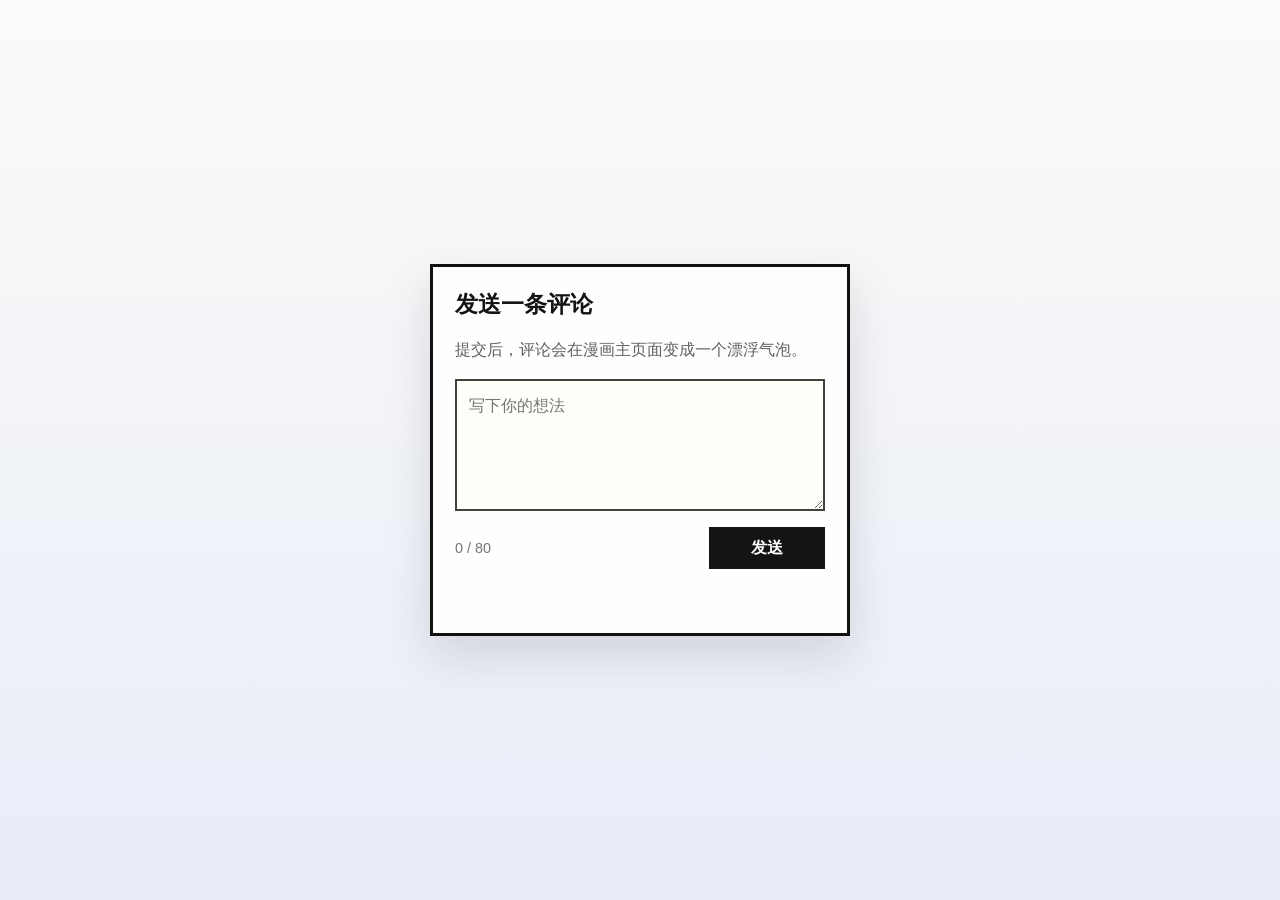
==== comment.html @ daebd34a "Add live comment bubbles" ====
<!doctype html>
<html lang="zh-CN">
  <head>
    <meta charset="UTF-8" />
    <meta name="viewport" content="width=device-width, initial-scale=1.0" />
    <title>发送评论</title>
    <link rel="stylesheet" href="./styles.css?v=comments" />
  </head>
  <body class="comment-page">
    <form class="comment-form" id="comment-form">
      <h1>发送一条评论</h1>
      <p>提交后，评论会在漫画主页面变成一个漂浮气泡。</p>
      <textarea
        id="comment-text"
        name="text"
        maxlength="80"
        placeholder="写下你的想法"
        required
      ></textarea>
      <div class="comment-form__meta">
        <span class="comment-form__count" id="comment-count">0 / 80</span>
        <button type="submit" id="comment-submit">发送</button>
      </div>
      <div class="comment-form__status" id="comment-status" role="status"></div>
    </form>

    <script type="module" src="./comment.js?v=comments"></script>
  </body>
</html>
---- styles.css ----
:root {
  --bg: #faf9f6;
  --ink: #141414;
  --paper: #ffffff;
  --panel-line: #111111;
  --accent-blue: #9bb8ff;
  --transition: 720ms cubic-bezier(0.22, 1, 0.36, 1);
  --main-panel-size: 260px;
  --option-panel-size: 170px;
  --overview-scale: 0.72;
}

* {
  box-sizing: border-box;
}

body {
  margin: 0;
  min-height: 100vh;
  font-family: "PingFang SC", "Hiragino Sans GB", "Microsoft YaHei", sans-serif;
  color: var(--ink);
  background: var(--bg);
}

button,
textarea,
input {
  font: inherit;
}

.app-shell {
  width: min(1180px, calc(100vw - 64px));
  margin: 0 auto;
  padding: 52px 0 56px;
}

.story-stage {
  position: relative;
  overflow: visible;
  border-radius: 24px;
  background: transparent;
  min-height: calc(var(--main-panel-size) * 2 + var(--option-panel-size) + 40px);
}

.chapter-overview[hidden] {
  display: none;
}

.chapter-overview {
  padding: 8px 0 24px;
  opacity: 0;
  transform: translateY(24px);
  transition: opacity 700ms ease, transform 700ms ease;
}

.chapter-overview.is-visible {
  opacity: 1;
  transform: translateY(0);
}

.overview-grid {
  display: grid;
  grid-template-columns: repeat(auto-fit, minmax(320px, 1fr));
  gap: 18px 36px;
}

.overview-chapter {
  display: flex;
  flex-direction: column;
  align-items: center;
  gap: 4px;
  justify-content: center;
}

.overview-label {
  font-size: 0.95rem;
  font-weight: 700;
  letter-spacing: 0.08em;
  color: rgba(20, 20, 20, 0.7);
}

.overview-caption {
  width: min(420px, 92%);
  font-family: "STKaiti", "KaiTi", "Songti SC", serif;
  font-size: 1rem;
  line-height: 1.8;
  text-align: center;
  color: rgba(20, 20, 20, 0.76);
  margin-top: -6px;
}

.overview-chapter .chapter-grid {
  transform: scale(var(--overview-scale));
  transform-origin: top center;
  margin: 0;
  margin-bottom: calc(((var(--main-panel-size) * 2) + 18px) * -0.18);
}

.chapter-track {
  display: flex;
  align-items: stretch;
  gap: 0;
  transition: transform 1200ms cubic-bezier(0.2, 0.8, 0.2, 1);
  will-change: transform;
}

.chapter {
  position: relative;
  flex: 0 0 100%;
  width: 100%;
  padding: 0;
  display: flex;
  flex-direction: column;
  gap: 48px;
  align-items: center;
}

.chapter-caption {
  min-height: 1.8em;
  width: min(720px, 88%);
  font-family: "STKaiti", "KaiTi", "Songti SC", serif;
  font-size: 1.18rem;
  line-height: 1.8;
  letter-spacing: 0.05em;
  text-align: center;
  color: rgba(20, 20, 20, 0.82);
  opacity: 0;
  transform: translateY(8px);
  transition: opacity 260ms ease, transform 260ms ease;
}

.chapter-caption.is-visible {
  opacity: 1;
  transform: translateY(0);
}

.chapter-grid {
  display: grid;
  grid-template-columns: repeat(2, var(--main-panel-size));
  grid-template-rows: repeat(2, var(--main-panel-size));
  gap: 18px;
  width: fit-content;
  margin: 0 auto;
  overflow: visible;
  background: transparent;
  transition: transform var(--transition), opacity var(--transition);
}

.comic-panel {
  width: 100%;
  height: 100%;
  min-height: 0;
  position: relative;
  padding: 0;
  border-radius: 0;
  border: 4px solid var(--panel-line);
  background: #fbf7ed;
  box-shadow: none;
  overflow: hidden;
  opacity: 0;
  transform: translateY(18px) scale(0.98);
  transition:
    opacity 560ms ease,
    transform 560ms ease,
    border-color 220ms ease,
    background-color 220ms ease,
    box-shadow 220ms ease;
}

.comic-panel.is-visible {
  opacity: 1;
  transform: translateY(0) scale(1);
}

.comic-panel.is-drop-target {
  background: #fbf7ed;
}

.comic-panel.is-over {
  box-shadow: inset 0 0 0 6px rgba(155, 184, 255, 0.2);
}

.comic-panel.is-empty .panel-art,
.comic-panel.is-empty::after {
  opacity: 0.42;
}

.comic-panel.is-option {
  width: var(--option-panel-size);
  height: var(--option-panel-size);
  cursor: grab;
  opacity: 1;
  transform: none;
  border-radius: 0;
  border-width: 3px;
  touch-action: none;
  user-select: none;
  transform-origin: center center;
  transition:
    transform 220ms cubic-bezier(0.22, 1, 0.36, 1),
    opacity 1200ms ease,
    filter 1200ms ease,
    border-color 220ms ease,
    box-shadow 220ms ease;
}

.comic-panel.is-option:active {
  cursor: grabbing;
}

.comic-panel.is-option:hover {
  border-color: #f0c64d;
  box-shadow: 0 18px 32px rgba(0, 0, 0, 0.16);
}

.comic-panel.is-option.is-hover-left {
  transform: scale(1.16);
}

.comic-panel.is-option.is-hover-right {
  transform: scale(1.16);
}

.comic-panel.is-option.is-hover-center {
  transform: scale(1.16);
}

.panel-art {
  height: 100%;
  min-height: 100%;
  border-radius: 0;
  overflow: hidden;
  background-position: center;
  background-size: cover;
  background-color: #e9dfca;
  transition:
    opacity 1100ms ease,
    filter 1100ms ease,
    transform 1100ms ease;
}

.option-strip {
  position: relative;
  padding: 0;
  border: 0;
  border-radius: 0;
  background: transparent;
  opacity: 0;
  transform: translateY(16px);
  transition: opacity 420ms ease, transform 420ms ease;
}

.option-strip.is-visible {
  opacity: 1;
  transform: translateY(0);
}

.option-strip__title {
  display: none;
}

.options {
  display: grid;
  grid-template-columns: repeat(4, minmax(0, 1fr));
  gap: 28px;
  width: fit-content;
  margin: 0 auto;
  justify-items: center;
}

.options.is-frozen {
  position: relative;
}

.options.is-frozen .comic-panel.is-option {
  position: absolute;
  margin: 0;
}

.comic-panel.is-option.is-dragging {
  opacity: 0;
}

.chapter.is-transitioning .option-strip {
  pointer-events: none;
}

.chapter.is-transitioning .comic-panel.is-option.is-used {
  opacity: 0;
  pointer-events: none;
}

.comic-panel.is-option.is-bursting {
  opacity: 0;
  filter: blur(20px);
  transform: translateY(-10px) scale(1.02);
  pointer-events: none;
}

.comic-panel.is-option.is-bursting .panel-art {
  opacity: 0.08;
  filter: blur(26px) saturate(0.92) brightness(1.05);
  transform: translateY(-8px) scale(1.06);
}

.particle {
  position: absolute;
  width: var(--w, 32px);
  height: var(--h, 18px);
  border-radius: 999px;
  background:
    radial-gradient(circle at center, rgba(255, 255, 255, 0.46), rgba(255, 255, 255, 0));
  opacity: 0;
  transform: translate3d(0, 0, 0) scale(0.92);
  filter: blur(6px);
  mix-blend-mode: screen;
  animation: feather-dissolve var(--duration, 1400ms) cubic-bezier(0.16, 0.84, 0.32, 1) forwards;
  pointer-events: none;
}

@keyframes feather-dissolve {
  0% {
    opacity: 0;
    transform: translate3d(0, 0, 0) scale(0.86);
    filter: blur(3px);
  }

  16% {
    opacity: 0.32;
  }

  55% {
    opacity: 0.18;
  }

  100% {
    opacity: 0;
    transform:
      translate3d(var(--dx, 0px), var(--dy, 0px), 0)
      scale(1.2);
    filter: blur(14px);
  }
}

.comic-panel.is-empty::after {
  content: "拖到这里";
  position: absolute;
  inset: auto 0 26px;
  text-align: center;
  font-size: 0.9rem;
  letter-spacing: 0.08em;
  color: rgba(20, 20, 20, 0.26);
}

.comment-bubble-layer {
  position: fixed;
  inset: 0;
  z-index: 30;
  overflow: hidden;
  pointer-events: none;
}

.comment-bubble {
  position: absolute;
  display: grid;
  place-items: center;
  width: var(--bubble-size, 108px);
  height: var(--bubble-size, 108px);
  padding: 16px;
  border: 2px solid rgba(20, 20, 20, 0.72);
  border-radius: 999px;
  background:
    radial-gradient(circle at 32% 24%, rgba(255, 255, 255, 0.88), rgba(255, 255, 255, 0.2) 28%, transparent 42%),
    linear-gradient(145deg, rgba(255, 255, 255, 0.92), rgba(179, 214, 255, 0.86) 48%, rgba(255, 229, 130, 0.78));
  box-shadow: 0 16px 30px rgba(20, 20, 20, 0.14);
  color: rgba(20, 20, 20, 0.86);
  font-size: clamp(0.78rem, 1.8vw, 0.98rem);
  line-height: 1.38;
  text-align: center;
  word-break: break-word;
  transform: translate3d(0, 0, 0);
  will-change: transform;
}

.comment-qr {
  position: fixed;
  left: 20px;
  bottom: 20px;
  z-index: 45;
  display: grid;
  gap: 8px;
  width: 132px;
  padding: 10px;
  border: 2px solid rgba(20, 20, 20, 0.78);
  background: rgba(255, 255, 255, 0.94);
  box-shadow: 0 18px 38px rgba(20, 20, 20, 0.16);
  touch-action: none;
  user-select: none;
}

.comment-qr__handle {
  height: 28px;
  border: 0;
  background: #141414;
  color: #ffffff;
  font-size: 0.82rem;
  font-weight: 700;
  letter-spacing: 0.08em;
  cursor: grab;
}

.comment-qr__handle:active {
  cursor: grabbing;
}

.comment-qr__link {
  display: block;
  border: 1px solid rgba(20, 20, 20, 0.14);
  background: #ffffff;
}

.comment-qr__image {
  display: block;
  width: 100%;
  aspect-ratio: 1;
}

.comment-page {
  min-height: 100vh;
  display: grid;
  place-items: center;
  padding: 24px;
  background:
    linear-gradient(180deg, rgba(255, 255, 255, 0.3), rgba(155, 184, 255, 0.2)),
    var(--bg);
}

.comment-form {
  width: min(420px, 100%);
  display: grid;
  gap: 16px;
  padding: 22px;
  border: 3px solid var(--panel-line);
  background: rgba(255, 255, 255, 0.94);
  box-shadow: 0 20px 44px rgba(20, 20, 20, 0.13);
}

.comment-form h1 {
  margin: 0;
  font-size: 1.42rem;
  letter-spacing: 0;
}

.comment-form p {
  margin: 0;
  color: rgba(20, 20, 20, 0.68);
  line-height: 1.7;
}

.comment-form textarea {
  width: 100%;
  min-height: 132px;
  resize: vertical;
  border: 2px solid rgba(20, 20, 20, 0.8);
  padding: 12px;
  line-height: 1.6;
  background: #fffdf7;
  color: var(--ink);
}

.comment-form__meta {
  display: flex;
  align-items: center;
  justify-content: space-between;
  gap: 12px;
}

.comment-form__count {
  color: rgba(20, 20, 20, 0.58);
  font-size: 0.9rem;
}

.comment-form button {
  min-width: 116px;
  height: 42px;
  border: 0;
  background: #141414;
  color: #ffffff;
  font-weight: 700;
  cursor: pointer;
}

.comment-form button:disabled {
  opacity: 0.48;
  cursor: not-allowed;
}

.comment-form__status {
  min-height: 1.6em;
  color: rgba(20, 20, 20, 0.7);
  line-height: 1.6;
}

@media (max-width: 920px) {
  :root {
    --main-panel-size: min(38vw, 220px);
    --option-panel-size: min(22vw, 150px);
  }

  .chapter.is-complete .chapter-grid {
    grid-template-columns: repeat(2, var(--main-panel-size));
    grid-template-rows: repeat(2, var(--main-panel-size));
  }

  .options {
    grid-template-columns: repeat(2, minmax(0, 1fr));
    gap: 22px;
  }

}

@media (max-width: 560px) {
  :root {
    --main-panel-size: min(42vw, 180px);
    --option-panel-size: min(42vw, 150px);
  }

  .app-shell {
    width: min(100vw - 28px, 100%);
    padding-top: 24px;
  }

  .options {
    grid-template-columns: repeat(2, minmax(0, 1fr));
    gap: 18px;
  }

  .comic-panel.is-option {
    width: var(--option-panel-size);
    height: var(--option-panel-size);
  }

  .comment-qr {
    width: 112px;
    left: 14px;
    bottom: 14px;
  }
}
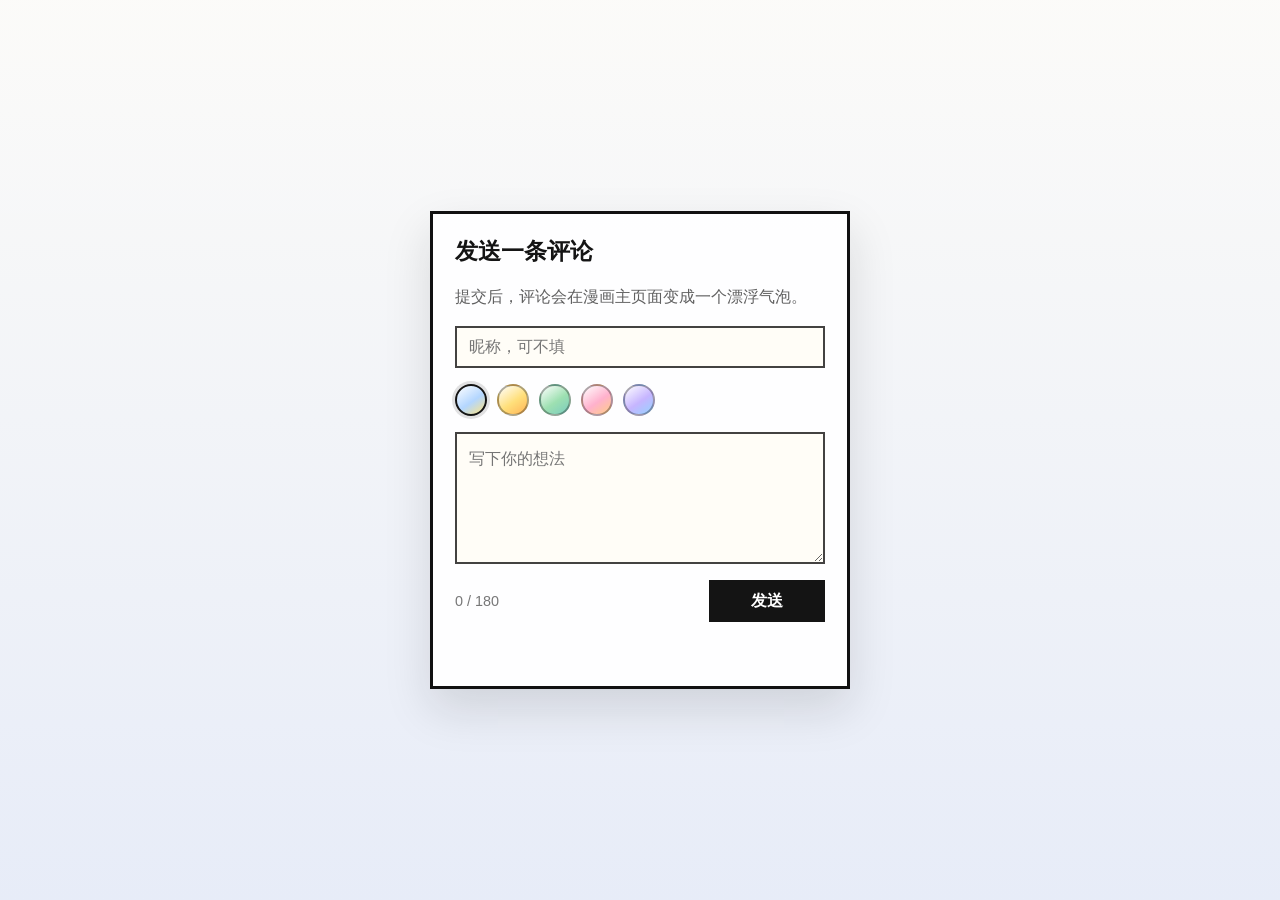
==== commit ecea1b99: "Upgrade comment bubbles" ====
--- a/comment.html
+++ b/comment.html
@@ -4,16 +4,44 @@
     <meta charset="UTF-8" />
     <meta name="viewport" content="width=device-width, initial-scale=1.0" />
     <title>发送评论</title>
-    <link rel="stylesheet" href="./styles.css?v=comments" />
+    <link rel="stylesheet" href="./styles.css?v=bubble-upgrade" />
   </head>
   <body class="comment-page">
     <form class="comment-form" id="comment-form">
       <h1>发送一条评论</h1>
       <p>提交后，评论会在漫画主页面变成一个漂浮气泡。</p>
+      <input
+        id="comment-nickname"
+        name="nickname"
+        maxlength="16"
+        placeholder="昵称，可不填"
+      />
+      <div class="comment-color" aria-label="选择气泡颜色">
+        <label>
+          <input type="radio" name="color" value="blue" checked />
+          <span class="comment-color__swatch comment-color__swatch--blue"></span>
+        </label>
+        <label>
+          <input type="radio" name="color" value="yellow" />
+          <span class="comment-color__swatch comment-color__swatch--yellow"></span>
+        </label>
+        <label>
+          <input type="radio" name="color" value="green" />
+          <span class="comment-color__swatch comment-color__swatch--green"></span>
+        </label>
+        <label>
+          <input type="radio" name="color" value="pink" />
+          <span class="comment-color__swatch comment-color__swatch--pink"></span>
+        </label>
+        <label>
+          <input type="radio" name="color" value="violet" />
+          <span class="comment-color__swatch comment-color__swatch--violet"></span>
+        </label>
+      </div>
       <textarea
         id="comment-text"
         name="text"
-        maxlength="80"
+        maxlength="180"
         placeholder="写下你的想法"
         required
       ></textarea>
@@ -24,6 +52,6 @@
       <div class="comment-form__status" id="comment-status" role="status"></div>
     </form>
 
-    <script type="module" src="./comment.js?v=comments"></script>
+    <script type="module" src="./comment.js?v=bubble-upgrade"></script>
   </body>
 </html>
--- a/styles.css
+++ b/styles.css
@@ -5,8 +5,8 @@
   --panel-line: #111111;
   --accent-blue: #9bb8ff;
   --transition: 720ms cubic-bezier(0.22, 1, 0.36, 1);
-  --main-panel-size: 260px;
-  --option-panel-size: 170px;
+  --main-panel-size: 320px;
+  --option-panel-size: 190px;
   --overview-scale: 0.72;
 }
 
@@ -39,7 +39,7 @@
   overflow: visible;
   border-radius: 24px;
   background: transparent;
-  min-height: calc(var(--main-panel-size) * 2 + var(--option-panel-size) + 40px);
+  min-height: calc(var(--main-panel-size) * 1.5 + var(--option-panel-size) * 0.78 + 160px);
 }
 
 .chapter-overview[hidden] {
@@ -93,7 +93,7 @@
   transform: scale(var(--overview-scale));
   transform-origin: top center;
   margin: 0;
-  margin-bottom: calc(((var(--main-panel-size) * 2) + 18px) * -0.18);
+  margin-bottom: calc(((var(--main-panel-size) * 1.48) + 18px) * -0.18);
 }
 
 .chapter-track {
@@ -137,7 +137,7 @@
 .chapter-grid {
   display: grid;
   grid-template-columns: repeat(2, var(--main-panel-size));
-  grid-template-rows: repeat(2, var(--main-panel-size));
+  grid-auto-rows: auto;
   gap: 18px;
   width: fit-content;
   margin: 0 auto;
@@ -148,7 +148,8 @@
 
 .comic-panel {
   width: 100%;
-  height: 100%;
+  height: auto;
+  aspect-ratio: var(--panel-aspect, 1 / 1);
   min-height: 0;
   position: relative;
   padding: 0;
@@ -187,7 +188,7 @@
 
 .comic-panel.is-option {
   width: var(--option-panel-size);
-  height: var(--option-panel-size);
+  height: auto;
   cursor: grab;
   opacity: 1;
   transform: none;
@@ -231,8 +232,9 @@
   border-radius: 0;
   overflow: hidden;
   background-position: center;
-  background-size: cover;
-  background-color: #e9dfca;
+  background-size: contain;
+  background-repeat: no-repeat;
+  background-color: #fffdf7;
   transition:
     opacity 1100ms ease,
     filter 1100ms ease,
@@ -362,16 +364,17 @@
 
 .comment-bubble {
   position: absolute;
-  display: grid;
-  place-items: center;
+  display: flex;
+  flex-direction: column;
+  align-items: center;
+  justify-content: center;
+  gap: 4px;
   width: var(--bubble-size, 108px);
   height: var(--bubble-size, 108px);
   padding: 16px;
   border: 2px solid rgba(20, 20, 20, 0.72);
   border-radius: 999px;
-  background:
-    radial-gradient(circle at 32% 24%, rgba(255, 255, 255, 0.88), rgba(255, 255, 255, 0.2) 28%, transparent 42%),
-    linear-gradient(145deg, rgba(255, 255, 255, 0.92), rgba(179, 214, 255, 0.86) 48%, rgba(255, 229, 130, 0.78));
+  background: var(--bubble-bg);
   box-shadow: 0 16px 30px rgba(20, 20, 20, 0.14);
   color: rgba(20, 20, 20, 0.86);
   font-size: clamp(0.78rem, 1.8vw, 0.98rem);
@@ -380,6 +383,86 @@
   word-break: break-word;
   transform: translate3d(0, 0, 0);
   will-change: transform;
+  pointer-events: auto;
+  cursor: grab;
+  touch-action: none;
+  transition:
+    width 220ms ease,
+    height 220ms ease,
+    border-radius 220ms ease,
+    box-shadow 220ms ease;
+}
+
+.comment-bubble[data-color="blue"] {
+  --bubble-bg:
+    radial-gradient(circle at 32% 24%, rgba(255, 255, 255, 0.88), rgba(255, 255, 255, 0.2) 28%, transparent 42%),
+    linear-gradient(145deg, rgba(255, 255, 255, 0.92), rgba(179, 214, 255, 0.86) 48%, rgba(255, 229, 130, 0.78));
+}
+
+.comment-bubble[data-color="yellow"] {
+  --bubble-bg:
+    radial-gradient(circle at 32% 24%, rgba(255, 255, 255, 0.88), rgba(255, 255, 255, 0.2) 28%, transparent 42%),
+    linear-gradient(145deg, rgba(255, 255, 255, 0.94), rgba(255, 223, 122, 0.88) 46%, rgba(255, 181, 88, 0.72));
+}
+
+.comment-bubble[data-color="green"] {
+  --bubble-bg:
+    radial-gradient(circle at 32% 24%, rgba(255, 255, 255, 0.88), rgba(255, 255, 255, 0.2) 28%, transparent 42%),
+    linear-gradient(145deg, rgba(255, 255, 255, 0.94), rgba(157, 224, 177, 0.86) 48%, rgba(123, 204, 191, 0.72));
+}
+
+.comment-bubble[data-color="pink"] {
+  --bubble-bg:
+    radial-gradient(circle at 32% 24%, rgba(255, 255, 255, 0.88), rgba(255, 255, 255, 0.2) 28%, transparent 42%),
+    linear-gradient(145deg, rgba(255, 255, 255, 0.94), rgba(255, 177, 205, 0.86) 48%, rgba(255, 206, 134, 0.72));
+}
+
+.comment-bubble[data-color="violet"] {
+  --bubble-bg:
+    radial-gradient(circle at 32% 24%, rgba(255, 255, 255, 0.88), rgba(255, 255, 255, 0.2) 28%, transparent 42%),
+    linear-gradient(145deg, rgba(255, 255, 255, 0.94), rgba(198, 181, 255, 0.86) 48%, rgba(150, 211, 255, 0.72));
+}
+
+.comment-bubble.is-dragging {
+  cursor: grabbing;
+  box-shadow: 0 24px 44px rgba(20, 20, 20, 0.22);
+}
+
+.comment-bubble.is-expanded {
+  width: min(320px, calc(100vw - 32px));
+  height: auto;
+  min-height: 156px;
+  border-radius: 18px;
+  padding: 18px 20px;
+  z-index: 2;
+}
+
+.comment-bubble__author {
+  max-width: 100%;
+  font-size: 0.76rem;
+  font-weight: 700;
+  opacity: 0.62;
+  overflow: hidden;
+  text-overflow: ellipsis;
+  white-space: nowrap;
+}
+
+.comment-bubble__text {
+  display: -webkit-box;
+  max-width: 100%;
+  overflow: hidden;
+  -webkit-box-orient: vertical;
+  -webkit-line-clamp: 4;
+}
+
+.comment-bubble.is-expanded .comment-bubble__text {
+  display: block;
+  overflow: visible;
+}
+
+.comment-bubble__time {
+  font-size: 0.72rem;
+  color: rgba(20, 20, 20, 0.42);
 }
 
 .comment-qr {
@@ -468,6 +551,69 @@
   color: var(--ink);
 }
 
+.comment-form input[type="text"],
+.comment-form input:not([type]) {
+  width: 100%;
+  height: 42px;
+  border: 2px solid rgba(20, 20, 20, 0.8);
+  padding: 0 12px;
+  background: #fffdf7;
+  color: var(--ink);
+}
+
+.comment-color {
+  display: flex;
+  gap: 10px;
+  align-items: center;
+}
+
+.comment-color label {
+  position: relative;
+  display: block;
+  width: 32px;
+  height: 32px;
+}
+
+.comment-color input {
+  position: absolute;
+  opacity: 0;
+  inset: 0;
+}
+
+.comment-color__swatch {
+  display: block;
+  width: 32px;
+  height: 32px;
+  border: 2px solid rgba(20, 20, 20, 0.35);
+  border-radius: 999px;
+  cursor: pointer;
+}
+
+.comment-color input:checked + .comment-color__swatch {
+  border-color: #141414;
+  box-shadow: 0 0 0 3px rgba(20, 20, 20, 0.12);
+}
+
+.comment-color__swatch--blue {
+  background: linear-gradient(145deg, #ffffff, #b3d6ff 55%, #ffe582);
+}
+
+.comment-color__swatch--yellow {
+  background: linear-gradient(145deg, #ffffff, #ffdf7a 55%, #ffb558);
+}
+
+.comment-color__swatch--green {
+  background: linear-gradient(145deg, #ffffff, #9de0b1 55%, #7bccbf);
+}
+
+.comment-color__swatch--pink {
+  background: linear-gradient(145deg, #ffffff, #ffb1cd 55%, #ffce86);
+}
+
+.comment-color__swatch--violet {
+  background: linear-gradient(145deg, #ffffff, #c6b5ff 55%, #96d3ff);
+}
+
 .comment-form__meta {
   display: flex;
   align-items: center;
@@ -503,13 +649,12 @@
 
 @media (max-width: 920px) {
   :root {
-    --main-panel-size: min(38vw, 220px);
-    --option-panel-size: min(22vw, 150px);
+    --main-panel-size: min(44vw, 300px);
+    --option-panel-size: min(24vw, 156px);
   }
 
   .chapter.is-complete .chapter-grid {
     grid-template-columns: repeat(2, var(--main-panel-size));
-    grid-template-rows: repeat(2, var(--main-panel-size));
   }
 
   .options {
@@ -521,7 +666,7 @@
 
 @media (max-width: 560px) {
   :root {
-    --main-panel-size: min(42vw, 180px);
+    --main-panel-size: min(44vw, 190px);
     --option-panel-size: min(42vw, 150px);
   }
 
@@ -537,7 +682,7 @@
 
   .comic-panel.is-option {
     width: var(--option-panel-size);
-    height: var(--option-panel-size);
+    height: auto;
   }
 
   .comment-qr {
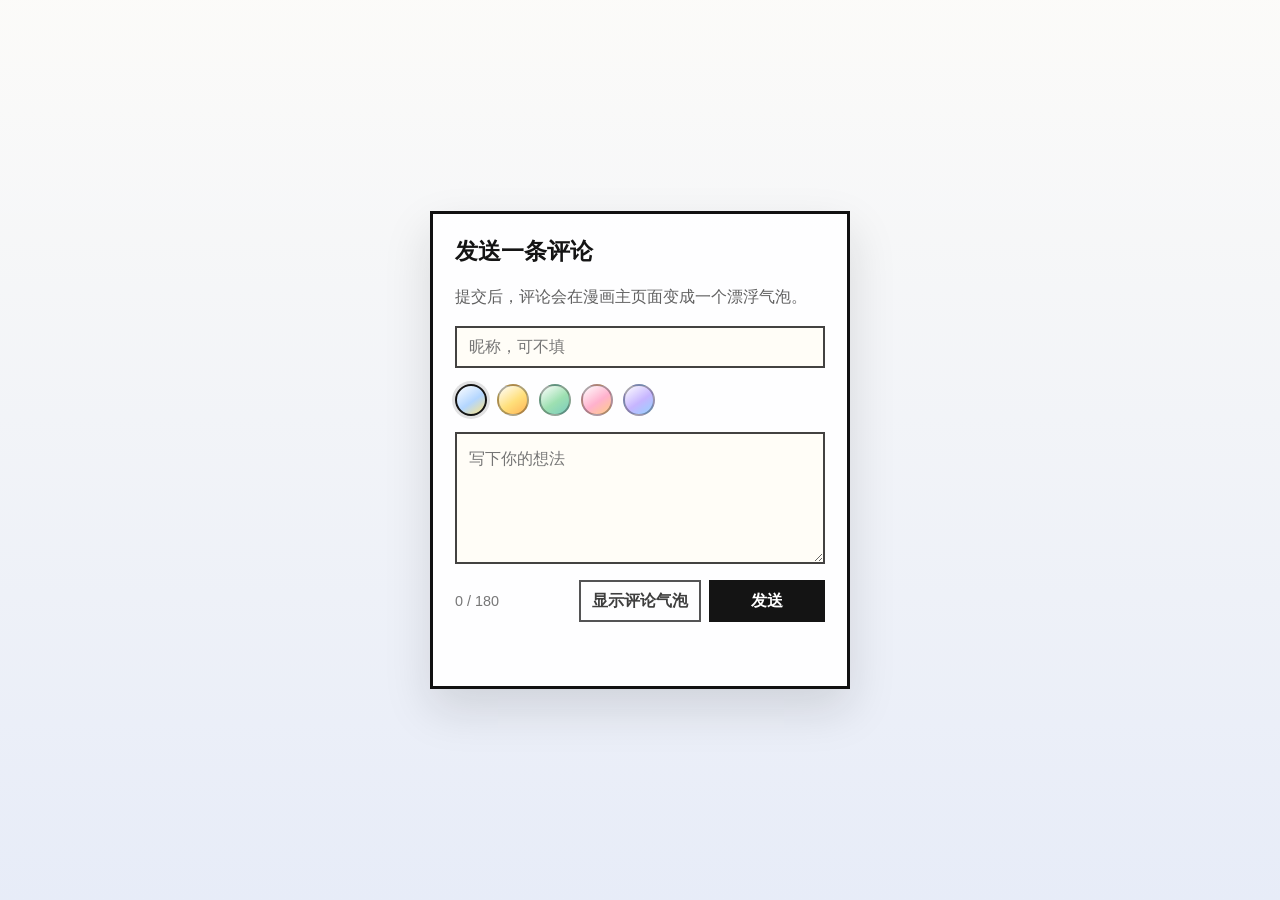
==== commit 3d57a5d2: "增加设置页面，增加评论回复功能" ====
--- a/comment.html
+++ b/comment.html
@@ -4,9 +4,10 @@
     <meta charset="UTF-8" />
     <meta name="viewport" content="width=device-width, initial-scale=1.0" />
     <title>发送评论</title>
-    <link rel="stylesheet" href="./styles.css?v=bubble-upgrade" />
+    <link rel="stylesheet" href="./styles.css?v=preview-bubble-reuse" />
   </head>
   <body class="comment-page">
+    <div class="comment-page-bubble-layer" id="comment-page-bubble-layer"></div>
     <form class="comment-form" id="comment-form">
       <h1>发送一条评论</h1>
       <p>提交后，评论会在漫画主页面变成一个漂浮气泡。</p>
@@ -47,11 +48,23 @@
       ></textarea>
       <div class="comment-form__meta">
         <span class="comment-form__count" id="comment-count">0 / 80</span>
-        <button type="submit" id="comment-submit">发送</button>
+        <div class="comment-form__actions">
+          <button class="comment-form__bubble-button" type="button" id="comment-show-bubbles" aria-expanded="false">
+            显示评论气泡
+          </button>
+          <button type="submit" id="comment-submit">发送</button>
+        </div>
       </div>
       <div class="comment-form__status" id="comment-status" role="status"></div>
     </form>
+    <section class="comment-mobile-bubbles" id="comment-mobile-bubbles" hidden aria-label="当前评论气泡">
+      <div class="comment-mobile-bubbles__head">
+        <span>当前评论</span>
+        <button type="button" id="comment-mobile-bubbles-close" aria-label="关闭评论气泡">×</button>
+      </div>
+      <div class="comment-mobile-bubbles__stage" id="comment-mobile-bubbles-stage"></div>
+    </section>
 
-    <script type="module" src="./comment.js?v=bubble-upgrade"></script>
+    <script type="module" src="./comment.js?v=preview-bubble-reuse"></script>
   </body>
 </html>
--- a/styles.css
+++ b/styles.css
@@ -14,9 +14,18 @@
   box-sizing: border-box;
 }
 
+html {
+  width: 100%;
+  max-width: 100%;
+  overflow-x: hidden;
+}
+
 body {
   margin: 0;
   min-height: 100vh;
+  width: 100%;
+  max-width: 100%;
+  overflow-x: hidden;
   font-family: "PingFang SC", "Hiragino Sans GB", "Microsoft YaHei", sans-serif;
   color: var(--ink);
   background: var(--bg);
@@ -28,15 +37,101 @@
   font: inherit;
 }
 
+.cover-page {
+  position: fixed;
+  inset: 0;
+  z-index: 40;
+  display: grid;
+  place-items: center;
+  padding: 28px;
+  background: #f5f1e8;
+  color: var(--ink);
+  transition:
+    opacity 680ms ease,
+    transform 680ms cubic-bezier(0.22, 1, 0.36, 1),
+    visibility 680ms ease;
+}
+
+.cover-page.is-hidden {
+  opacity: 0;
+  visibility: hidden;
+  transform: translateY(-18px) scale(1.015);
+  pointer-events: none;
+}
+
+.cover-page__inner {
+  width: min(760px, 100%);
+  min-height: min(620px, calc(100vh - 56px));
+  display: grid;
+  grid-template-rows: 1fr auto auto auto 1.25fr auto;
+  align-items: center;
+  justify-items: center;
+  text-align: center;
+}
+
+.cover-page__eyebrow {
+  grid-row: 2;
+  margin: 0;
+  font-size: clamp(1rem, 2vw, 1.25rem);
+  font-weight: 700;
+  letter-spacing: 0.24em;
+}
+
+.cover-page h1 {
+  grid-row: 3;
+  margin: 10px 0 0;
+  font-family: "STKaiti", "KaiTi", "Songti SC", serif;
+  font-size: clamp(3.2rem, 10vw, 7.4rem);
+  line-height: 0.98;
+  letter-spacing: 0;
+}
+
+.cover-page__copy {
+  grid-row: 4;
+  width: min(680px, 96%);
+  margin: 22px 0 0;
+  font-size: clamp(1rem, 2.6vw, 1.2rem);
+  line-height: 1.9;
+  color: rgba(20, 20, 20, 0.74);
+  white-space: nowrap;
+}
+
+.cover-page__enter {
+  grid-row: 6;
+  border: 0;
+  background: transparent;
+  color: rgba(20, 20, 20, 0.82);
+  font-size: clamp(1rem, 2.8vw, 1.28rem);
+  font-weight: 800;
+  letter-spacing: 0.1em;
+  cursor: pointer;
+  animation: cover-enter-blink 1500ms ease-in-out infinite;
+}
+
+@keyframes cover-enter-blink {
+  0%,
+  100% {
+    opacity: 0.34;
+    transform: translateY(0);
+  }
+
+  50% {
+    opacity: 1;
+    transform: translateY(-4px);
+  }
+}
+
 .app-shell {
   width: min(1180px, calc(100vw - 64px));
+  max-width: 100%;
   margin: 0 auto;
   padding: 52px 0 56px;
+  overflow-x: clip;
 }
 
 .story-stage {
   position: relative;
-  overflow: visible;
+  overflow: hidden;
   border-radius: 24px;
   background: transparent;
   min-height: calc(var(--main-panel-size) * 1.5 + var(--option-panel-size) * 0.78 + 160px);
@@ -100,6 +195,7 @@
   display: flex;
   align-items: stretch;
   gap: 0;
+  width: 100%;
   transition: transform 1200ms cubic-bezier(0.2, 0.8, 0.2, 1);
   will-change: transform;
 }
@@ -357,7 +453,7 @@
 .comment-bubble-layer {
   position: fixed;
   inset: 0;
-  z-index: 30;
+  z-index: 42;
   overflow: hidden;
   pointer-events: none;
 }
@@ -381,6 +477,7 @@
   line-height: 1.38;
   text-align: center;
   word-break: break-word;
+  overflow: hidden;
   transform: translate3d(0, 0, 0);
   will-change: transform;
   pointer-events: auto;
@@ -393,31 +490,36 @@
     box-shadow 220ms ease;
 }
 
-.comment-bubble[data-color="blue"] {
+.comment-bubble[data-color="blue"],
+.comment-page-bubble[data-color="blue"] {
   --bubble-bg:
     radial-gradient(circle at 32% 24%, rgba(255, 255, 255, 0.88), rgba(255, 255, 255, 0.2) 28%, transparent 42%),
     linear-gradient(145deg, rgba(255, 255, 255, 0.92), rgba(179, 214, 255, 0.86) 48%, rgba(255, 229, 130, 0.78));
 }
 
-.comment-bubble[data-color="yellow"] {
+.comment-bubble[data-color="yellow"],
+.comment-page-bubble[data-color="yellow"] {
   --bubble-bg:
     radial-gradient(circle at 32% 24%, rgba(255, 255, 255, 0.88), rgba(255, 255, 255, 0.2) 28%, transparent 42%),
     linear-gradient(145deg, rgba(255, 255, 255, 0.94), rgba(255, 223, 122, 0.88) 46%, rgba(255, 181, 88, 0.72));
 }
 
-.comment-bubble[data-color="green"] {
+.comment-bubble[data-color="green"],
+.comment-page-bubble[data-color="green"] {
   --bubble-bg:
     radial-gradient(circle at 32% 24%, rgba(255, 255, 255, 0.88), rgba(255, 255, 255, 0.2) 28%, transparent 42%),
     linear-gradient(145deg, rgba(255, 255, 255, 0.94), rgba(157, 224, 177, 0.86) 48%, rgba(123, 204, 191, 0.72));
 }
 
-.comment-bubble[data-color="pink"] {
+.comment-bubble[data-color="pink"],
+.comment-page-bubble[data-color="pink"] {
   --bubble-bg:
     radial-gradient(circle at 32% 24%, rgba(255, 255, 255, 0.88), rgba(255, 255, 255, 0.2) 28%, transparent 42%),
     linear-gradient(145deg, rgba(255, 255, 255, 0.94), rgba(255, 177, 205, 0.86) 48%, rgba(255, 206, 134, 0.72));
 }
 
-.comment-bubble[data-color="violet"] {
+.comment-bubble[data-color="violet"],
+.comment-page-bubble[data-color="violet"] {
   --bubble-bg:
     radial-gradient(circle at 32% 24%, rgba(255, 255, 255, 0.88), rgba(255, 255, 255, 0.2) 28%, transparent 42%),
     linear-gradient(145deg, rgba(255, 255, 255, 0.94), rgba(198, 181, 255, 0.86) 48%, rgba(150, 211, 255, 0.72));
@@ -431,25 +533,63 @@
 .comment-bubble.is-expanded {
   width: min(320px, calc(100vw - 32px));
   height: auto;
+  max-height: min(520px, calc(100vh - 72px));
   min-height: 156px;
   border-radius: 18px;
   padding: 18px 20px;
   z-index: 2;
+  overflow: hidden;
+}
+
+.comment-bubble__reply-count {
+  position: absolute;
+  right: 14px;
+  bottom: 12px;
+  display: none;
+  min-width: 26px;
+  height: 20px;
+  align-items: center;
+  justify-content: center;
+  border-radius: 999px;
+  background: rgba(90, 90, 90, 0.42);
+  color: rgba(255, 255, 255, 0.94);
+  font-size: 0.68rem;
+  font-weight: 700;
+}
+
+.comment-bubble__reply-count::before {
+  content: "";
+  width: 12px;
+  height: 8px;
+  margin-right: 3px;
+  border: 2px solid currentColor;
+  border-radius: 3px;
+  box-sizing: border-box;
+}
+
+.comment-bubble.has-replies:not(.is-expanded) .comment-bubble__reply-count {
+  display: flex;
 }
 
 .comment-bubble__author {
+  display: none;
   max-width: 100%;
   font-size: 0.76rem;
   font-weight: 700;
-  opacity: 0.62;
+  color: rgba(20, 20, 20, 0.62);
   overflow: hidden;
   text-overflow: ellipsis;
   white-space: nowrap;
 }
 
+.comment-bubble.is-expanded.has-author .comment-bubble__author {
+  display: block;
+}
+
 .comment-bubble__text {
   display: -webkit-box;
   max-width: 100%;
+  min-height: 0;
   overflow: hidden;
   -webkit-box-orient: vertical;
   -webkit-line-clamp: 4;
@@ -463,6 +603,111 @@
 .comment-bubble__time {
   font-size: 0.72rem;
   color: rgba(20, 20, 20, 0.42);
+}
+
+.comment-bubble__replies,
+.comment-bubble__reply-form {
+  display: none;
+}
+
+.comment-bubble.is-expanded .comment-bubble__replies {
+  display: grid;
+  width: 100%;
+  max-height: 126px;
+  gap: 6px;
+  margin-top: 6px;
+  padding-top: 8px;
+  border-top: 1px solid rgba(20, 20, 20, 0.14);
+  overflow: auto;
+  text-align: left;
+}
+
+.comment-bubble__reply {
+  padding: 6px 8px;
+  border-radius: 8px;
+  background: rgba(255, 255, 255, 0.44);
+  color: rgba(20, 20, 20, 0.74);
+  font-size: 0.76rem;
+  line-height: 1.45;
+}
+
+.comment-bubble.is-expanded .comment-bubble__reply-form {
+  display: grid;
+  width: 100%;
+  grid-template-columns: 1fr auto;
+  gap: 8px;
+  margin-top: 8px;
+}
+
+.comment-bubble__reply-input {
+  min-width: 0;
+  min-height: 38px;
+  max-height: 78px;
+  resize: vertical;
+  border: 1px solid rgba(20, 20, 20, 0.34);
+  border-radius: 8px;
+  padding: 8px;
+  background: rgba(255, 255, 255, 0.62);
+  color: rgba(20, 20, 20, 0.82);
+  font: inherit;
+  font-size: 0.78rem;
+}
+
+.comment-bubble__reply-submit {
+  align-self: end;
+  height: 38px;
+  border: 0;
+  border-radius: 8px;
+  padding: 0 12px;
+  background: rgba(20, 20, 20, 0.86);
+  color: #ffffff;
+  font-weight: 700;
+  cursor: pointer;
+}
+
+.comment-page-bubble-layer {
+  position: fixed;
+  inset: 0;
+  z-index: 5;
+  overflow: hidden;
+  pointer-events: none;
+}
+
+.comment-page-bubble {
+  left: 50%;
+  top: 50%;
+  opacity: 0;
+  cursor: default;
+  pointer-events: none;
+  transform: translate(-50%, -50%) scale(0.82);
+  animation: comment-send-bubble 5200ms cubic-bezier(0.22, 1, 0.36, 1) forwards;
+}
+
+@keyframes comment-send-bubble {
+  0% {
+    opacity: 0;
+    transform: translate(-50%, -50%) scale(0.78);
+  }
+
+  14% {
+    opacity: 1;
+    transform: translate(-50%, -50%) scale(1);
+  }
+
+  36% {
+    opacity: 1;
+    transform: translate(-50%, -50%) scale(1);
+  }
+
+  92% {
+    opacity: 1;
+    transform: translate(-50%, calc(-100vh - 120px)) scale(1.05);
+  }
+
+  100% {
+    opacity: 0;
+    transform: translate(-50%, calc(-100vh - 160px)) scale(1.05);
+  }
 }
 
 .comment-qr {
@@ -496,6 +741,114 @@
   cursor: grabbing;
 }
 
+.comment-qr__control {
+  display: flex;
+  align-items: center;
+  justify-content: space-between;
+  gap: 8px;
+  color: rgba(20, 20, 20, 0.58);
+  font-size: 0.82rem;
+  font-weight: 700;
+}
+
+.comment-qr__footer {
+  display: flex;
+  align-items: center;
+  justify-content: center;
+  gap: 5px;
+}
+
+.comment-settings-toggle {
+  width: 22px;
+  height: 22px;
+  flex: 0 0 22px;
+  border: 0;
+  border-radius: 999px;
+  background: rgba(20, 20, 20, 0.1);
+  color: rgba(20, 20, 20, 0.72);
+  font-size: 0.82rem;
+  line-height: 1;
+  cursor: pointer;
+}
+
+.comment-settings {
+  position: absolute;
+  left: 100%;
+  bottom: 0;
+  width: 188px;
+  display: grid;
+  gap: 12px;
+  margin-left: 8px;
+  padding: 12px;
+  border: 2px solid rgba(20, 20, 20, 0.68);
+  background: rgba(255, 255, 255, 0.96);
+  box-shadow: 0 18px 38px rgba(20, 20, 20, 0.16);
+}
+
+.comment-qr.settings-open-left .comment-settings {
+  right: 100%;
+  left: auto;
+  margin-right: 8px;
+  margin-left: 0;
+}
+
+.comment-settings[hidden] {
+  display: none;
+}
+
+.comment-size-control {
+  display: grid;
+  gap: 6px;
+  color: rgba(20, 20, 20, 0.58);
+  font-size: 0.82rem;
+  font-weight: 700;
+}
+
+.comment-size-control input {
+  width: 100%;
+}
+
+.comment-size-control__labels {
+  display: flex;
+  justify-content: space-between;
+  color: rgba(20, 20, 20, 0.42);
+  font-size: 0.72rem;
+}
+
+.comment-toggle {
+  position: relative;
+  width: 46px;
+  height: 26px;
+  flex: 0 0 auto;
+  border: 1px solid rgba(20, 20, 20, 0.22);
+  border-radius: 999px;
+  padding: 0;
+  background: rgba(20, 20, 20, 0.22);
+  cursor: pointer;
+  transition: background 180ms ease, border-color 180ms ease;
+}
+
+.comment-toggle span {
+  position: absolute;
+  top: 2px;
+  left: 2px;
+  width: 20px;
+  height: 20px;
+  border-radius: 999px;
+  background: #ffffff;
+  box-shadow: 0 2px 6px rgba(20, 20, 20, 0.22);
+  transition: transform 180ms ease;
+}
+
+.comment-toggle.is-on {
+  border-color: rgba(24, 118, 242, 0.7);
+  background: #1876f2;
+}
+
+.comment-toggle.is-on span {
+  transform: translateX(20px);
+}
+
 .comment-qr__link {
   display: block;
   border: 1px solid rgba(20, 20, 20, 0.14);
@@ -506,6 +859,15 @@
   display: block;
   width: 100%;
   aspect-ratio: 1;
+}
+
+.comment-qr__hint {
+  margin: 0;
+  color: rgba(20, 20, 20, 0.45);
+  font-size: 0.62rem;
+  line-height: 1.35;
+  text-align: right;
+  white-space: nowrap;
 }
 
 .comment-page {
@@ -621,6 +983,11 @@
   gap: 12px;
 }
 
+.comment-form__actions {
+  display: flex;
+  gap: 8px;
+}
+
 .comment-form__count {
   color: rgba(20, 20, 20, 0.58);
   font-size: 0.9rem;
@@ -641,12 +1008,222 @@
   cursor: not-allowed;
 }
 
+.comment-form .comment-form__bubble-button {
+  min-width: 122px;
+  border: 2px solid rgba(20, 20, 20, 0.72);
+  background: rgba(255, 255, 255, 0.72);
+  color: rgba(20, 20, 20, 0.82);
+}
+
 .comment-form__status {
   min-height: 1.6em;
   color: rgba(20, 20, 20, 0.7);
   line-height: 1.6;
 }
 
+.comment-mobile-bubbles {
+  position: fixed;
+  inset: auto 14px 14px;
+  z-index: 8;
+  display: grid;
+  grid-template-rows: auto minmax(260px, 1fr);
+  gap: 12px;
+  height: min(62vh, 540px);
+  padding: 14px;
+  border: 2px solid rgba(20, 20, 20, 0.78);
+  background: rgba(255, 255, 255, 0.96);
+  box-shadow: 0 18px 38px rgba(20, 20, 20, 0.18);
+  overflow: hidden;
+}
+
+.comment-mobile-bubbles[hidden] {
+  display: none;
+}
+
+.comment-mobile-bubbles__head {
+  display: flex;
+  align-items: center;
+  justify-content: space-between;
+  font-weight: 700;
+}
+
+.comment-mobile-bubbles__head button {
+  width: 34px;
+  height: 34px;
+  border: 0;
+  border-radius: 999px;
+  background: rgba(20, 20, 20, 0.08);
+  color: rgba(20, 20, 20, 0.74);
+  font-size: 1.3rem;
+  line-height: 1;
+}
+
+.comment-mobile-bubbles__stage {
+  position: relative;
+  min-height: 0;
+  overflow: hidden;
+  border: 1px solid rgba(20, 20, 20, 0.1);
+  background: rgba(255, 253, 247, 0.62);
+}
+
+.comment-mobile-bubbles__empty {
+  margin: 16px;
+  color: rgba(20, 20, 20, 0.56);
+}
+
+.comment-mobile-bubble {
+  position: absolute;
+  left: 0;
+  top: 0;
+  border: 2px solid rgba(20, 20, 20, 0.72);
+  font-family: inherit;
+  font-size: 0.78rem;
+  transform: translate3d(0, 0, 0);
+  will-change: transform;
+  cursor: pointer;
+}
+
+.comment-mobile-bubble.is-expanded {
+  width: min(268px, calc(100vw - 76px));
+  min-height: 150px;
+  max-height: min(300px, calc(62vh - 92px));
+  padding: 16px;
+  border-radius: 18px;
+  cursor: default;
+  overflow: hidden;
+}
+
+.comment-mobile-bubble__reply-form {
+  display: none;
+}
+
+.comment-mobile-bubble.is-expanded .comment-mobile-bubble__reply-form {
+  display: grid;
+  width: 100%;
+  grid-template-columns: 1fr auto;
+  gap: 8px;
+  margin-top: 8px;
+}
+
+.comment-mobile-bubble__reply-input {
+  min-width: 0;
+  min-height: 42px;
+  max-height: 86px;
+  resize: vertical;
+  border: 1px solid rgba(20, 20, 20, 0.34);
+  border-radius: 8px;
+  padding: 8px;
+  background: rgba(255, 255, 255, 0.66);
+  color: rgba(20, 20, 20, 0.82);
+  font: inherit;
+  font-size: 0.78rem;
+}
+
+.comment-mobile-bubble__reply-submit {
+  align-self: end;
+  height: 42px;
+  border: 0;
+  border-radius: 8px;
+  padding: 0 12px;
+  background: rgba(20, 20, 20, 0.86);
+  color: #ffffff;
+  font-weight: 700;
+}
+
+.stats-page {
+  min-height: 100vh;
+  background: #f5f1e8;
+}
+
+.stats-shell {
+  width: min(960px, calc(100vw - 32px));
+  margin: 0 auto;
+  padding: 32px 0 48px;
+}
+
+.stats-header {
+  display: flex;
+  align-items: center;
+  justify-content: space-between;
+  gap: 16px;
+  padding-bottom: 18px;
+  border-bottom: 2px solid rgba(20, 20, 20, 0.82);
+}
+
+.stats-header h1 {
+  margin: 0;
+  font-size: clamp(1.8rem, 4vw, 2.6rem);
+  letter-spacing: 0;
+}
+
+.stats-refresh {
+  height: 38px;
+  min-width: 84px;
+  border: 0;
+  background: #141414;
+  color: #ffffff;
+  font-weight: 700;
+  cursor: pointer;
+}
+
+.stats-summary {
+  display: grid;
+  grid-template-columns: repeat(2, minmax(0, 1fr));
+  gap: 14px;
+  margin: 22px 0;
+}
+
+.stats-summary article {
+  border: 2px solid rgba(20, 20, 20, 0.82);
+  background: rgba(255, 255, 255, 0.78);
+  padding: 16px;
+}
+
+.stats-summary span {
+  display: block;
+  color: rgba(20, 20, 20, 0.62);
+  font-weight: 700;
+}
+
+.stats-summary strong {
+  display: block;
+  margin-top: 8px;
+  font-size: 2.2rem;
+  line-height: 1;
+}
+
+.stats-list {
+  display: grid;
+  gap: 10px;
+}
+
+.stats-comment {
+  border: 1px solid rgba(20, 20, 20, 0.18);
+  background: rgba(255, 255, 255, 0.72);
+  padding: 12px 14px;
+}
+
+.stats-comment__meta {
+  display: flex;
+  flex-wrap: wrap;
+  gap: 8px 14px;
+  color: rgba(20, 20, 20, 0.58);
+  font-size: 0.92rem;
+  font-weight: 700;
+}
+
+.stats-comment p {
+  margin: 8px 0 0;
+  line-height: 1.7;
+  word-break: break-word;
+}
+
+.stats-status {
+  min-height: 1.6em;
+  margin: 16px 0 0;
+  color: rgba(20, 20, 20, 0.62);
+}
+
 @media (max-width: 920px) {
   :root {
     --main-panel-size: min(44vw, 300px);
@@ -690,4 +1267,42 @@
     left: 14px;
     bottom: 14px;
   }
-}
+
+  .comment-settings {
+    left: 0;
+    right: auto;
+    bottom: calc(100% + 8px);
+    width: min(188px, calc(100vw - 28px));
+    margin-left: 0;
+  }
+
+  .comment-qr.settings-open-left .comment-settings {
+    left: 0;
+    right: auto;
+    margin-right: 0;
+  }
+
+  .comment-form {
+    padding: 18px;
+  }
+
+  .comment-form__meta {
+    align-items: stretch;
+    flex-direction: column;
+  }
+
+  .comment-form__actions {
+    display: grid;
+    grid-template-columns: 1fr 96px;
+  }
+
+  .comment-form button,
+  .comment-form .comment-form__bubble-button {
+    min-width: 0;
+  }
+
+  .comment-mobile-bubbles {
+    inset: auto 10px 10px;
+    height: min(62vh, 480px);
+  }
+}
